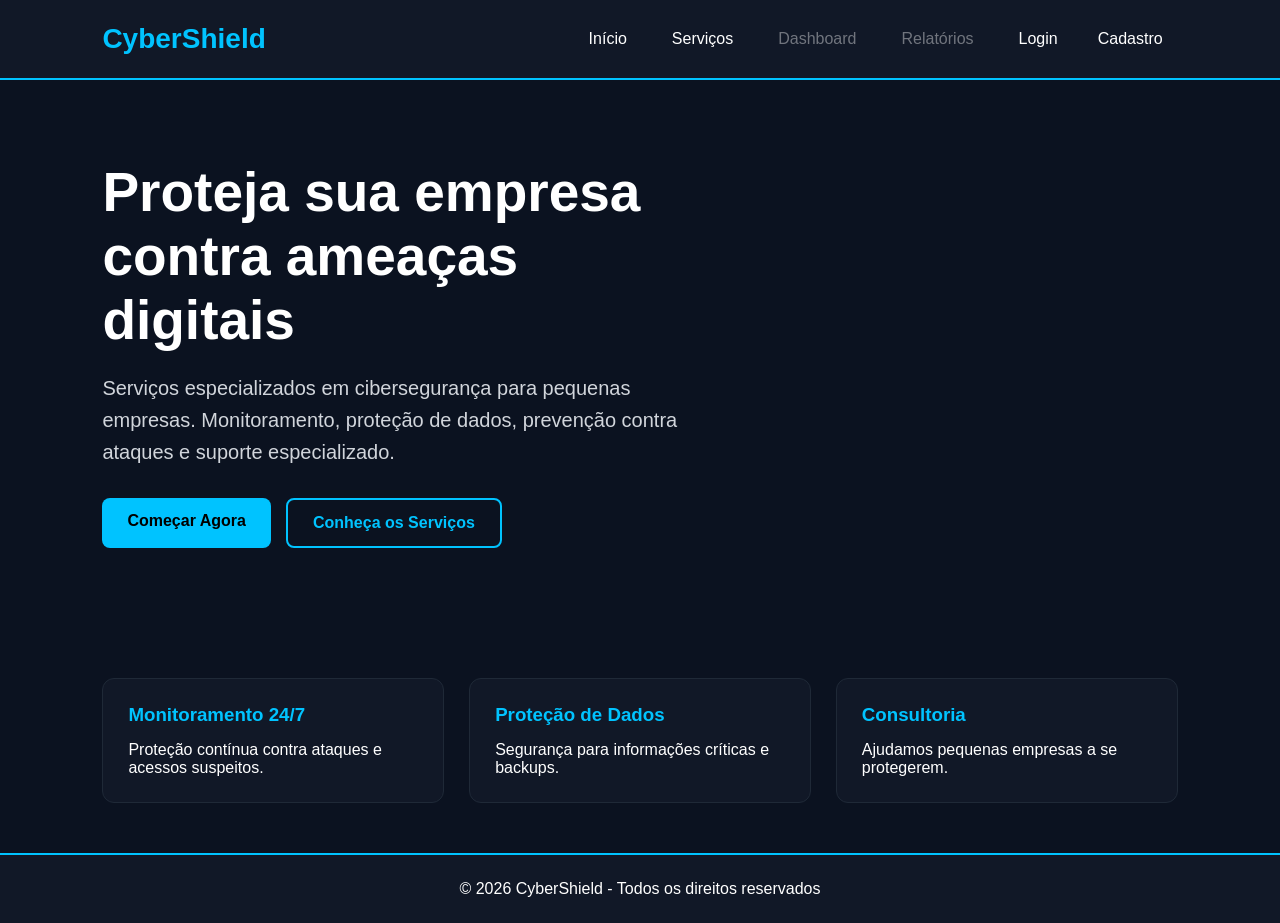
==== Projeto Faculdade/index.html @ 404c3604 "Add files via upload" ====
<!DOCTYPE html>
<html lang="pt-BR">
<head>
<meta charset="UTF-8">
<meta name="viewport" content="width=device-width, initial-scale=1.0">
<title>CyberShield - Segurança Digital para Pequenas Empresas</title>

<style>
*{
margin:0;
padding:0;
box-sizing:border-box;
font-family:Arial, sans-serif;
}

body{
background:#0b1220;
color:white;
min-height:100vh;
display:flex;
flex-direction:column;
}

header{
background:#111827;
padding:20px 8%;
display:flex;
justify-content:space-between;
align-items:center;
border-bottom:2px solid #00c3ff;
}

.logo{
font-size:28px;
font-weight:bold;
color:#00c3ff;
}

nav{
display:flex;
gap:15px;
align-items:center;
flex-wrap:wrap;
}

nav a{
text-decoration:none;
color:white;
padding:10px 15px;
border-radius:6px;
transition:.3s;
}

nav a:hover{
background:#1f2937;
}

.disabled{
opacity:.4;
pointer-events:none;
cursor:not-allowed;
}

.hero{
padding:80px 8%;
display:flex;
justify-content:space-between;
align-items:center;
flex-wrap:wrap;
gap:40px;
}

.hero-text{
max-width:600px;
}

.hero h1{
font-size:55px;
margin-bottom:20px;
}

.hero p{
font-size:20px;
line-height:1.6;
color:#d1d5db;
}

.buttons{
margin-top:30px;
display:flex;
gap:15px;
flex-wrap:wrap;
}

.btn{
padding:14px 25px;
border:none;
border-radius:8px;
cursor:pointer;
font-size:16px;
font-weight:bold;
text-decoration:none;
transition:.3s;
}

.primary{
background:#00c3ff;
color:black;
}

.primary:hover{
transform:translateY(-3px);
}

.secondary{
border:2px solid #00c3ff;
color:#00c3ff;
}

.card-area{
padding:50px 8%;
display:grid;
grid-template-columns:repeat(auto-fit,minmax(250px,1fr));
gap:25px;
}

.card{
background:#111827;
padding:25px;
border-radius:12px;
border:1px solid #1f2937;
}

.card h3{
margin-bottom:15px;
color:#00c3ff;
}

footer{
margin-top:auto;
background:#111827;
padding:25px;
text-align:center;
border-top:2px solid #00c3ff;
}

.user-area{
display:flex;
gap:10px;
align-items:center;
}

.hidden{
display:none;
}
</style>

</head>
<body>

<header>

<div class="logo">
CyberShield
</div>

<nav>

<a href="index.html">Início</a>

<a href="servicos.html">Serviços</a>

<a href="dashboard.html" class="restricted">
Dashboard</a>

<a href="relatorios.html" class="restricted">
Relatórios
</a>

<div class="user-area">

<a href="login.html" id="loginBtn">
Login
</a>

<a href="cadastro.html" id="cadastroBtn">
Cadastro
</a>

<a href="conta.html"
id="contaBtn"
class="hidden">
Conta
</a>

</div>

</nav>

</header>


<section class="hero">

<div class="hero-text">

<h1>
Proteja sua empresa contra ameaças digitais
</h1>

<p>
Serviços especializados em cibersegurança para pequenas empresas.
Monitoramento, proteção de dados, prevenção contra ataques e suporte especializado.
</p>

<div class="buttons">

<a class="btn primary"
href="cadastro.html">
Começar Agora
</a>

<a class="btn secondary"
href="servicos.html">
Conheça os Serviços
</a>

</div>

</div>

</section>


<section class="card-area">

<div class="card">
<h3>Monitoramento 24/7</h3>
<p>
Proteção contínua contra ataques e acessos suspeitos.
</p>
</div>

<div class="card">
<h3>Proteção de Dados</h3>
<p>
Segurança para informações críticas e backups.
</p>
</div>

<div class="card">
<h3>Consultoria</h3>
<p>
Ajudamos pequenas empresas a se protegerem.
</p>
</div>

</section>


<footer>

<p>
© 2026 CyberShield - Todos os direitos reservados
</p>

</footer>


<script>

const usuarioLogado =
localStorage.getItem("usuarioLogado");

const loginBtn =
document.getElementById("loginBtn");

const cadastroBtn =
document.getElementById("cadastroBtn");

const contaBtn =
document.getElementById("contaBtn");

const restrictedLinks =
document.querySelectorAll(".restricted");

if(usuarioLogado){

loginBtn.classList.add("hidden");
cadastroBtn.classList.add("hidden");

contaBtn.classList.remove("hidden");

restrictedLinks.forEach(link=>{
link.classList.remove("disabled");
});

}else{

restrictedLinks.forEach(link=>{
link.classList.add("disabled");
});

}

</script>

</body>
</html>
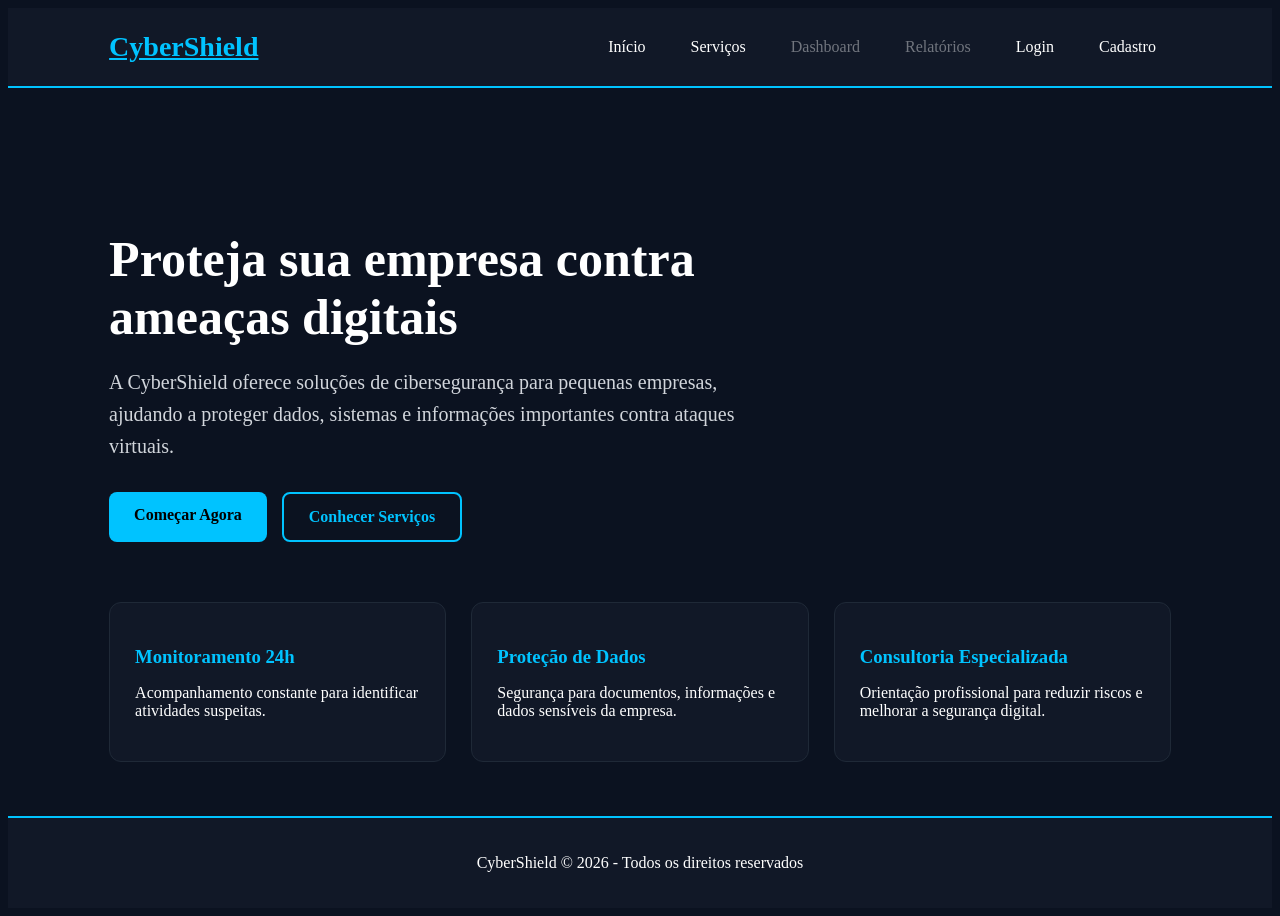
==== commit ab82b4ab: "Add files via upload" ====
--- a/Projeto Faculdade/index.html
+++ b/Projeto Faculdade/index.html
@@ -1,309 +1,195 @@
 <!DOCTYPE html>
 <html lang="pt-BR">
+
 <head>
-<meta charset="UTF-8">
-<meta name="viewport" content="width=device-width, initial-scale=1.0">
-<title>CyberShield - Segurança Digital para Pequenas Empresas</title>
 
-<style>
-*{
-margin:0;
-padding:0;
-box-sizing:border-box;
-font-family:Arial, sans-serif;
-}
+    <meta charset="UTF-8">
+    <meta name="viewport" content="width=device-width, initial-scale=1.0">
 
-body{
-background:#0b1220;
-color:white;
-min-height:100vh;
-display:flex;
-flex-direction:column;
-}
+    <title>CyberShield - Início</title>
 
-header{
-background:#111827;
-padding:20px 8%;
-display:flex;
-justify-content:space-between;
-align-items:center;
-border-bottom:2px solid #00c3ff;
-}
-
-.logo{
-font-size:28px;
-font-weight:bold;
-color:#00c3ff;
-}
-
-nav{
-display:flex;
-gap:15px;
-align-items:center;
-flex-wrap:wrap;
-}
-
-nav a{
-text-decoration:none;
-color:white;
-padding:10px 15px;
-border-radius:6px;
-transition:.3s;
-}
-
-nav a:hover{
-background:#1f2937;
-}
-
-.disabled{
-opacity:.4;
-pointer-events:none;
-cursor:not-allowed;
-}
-
-.hero{
-padding:80px 8%;
-display:flex;
-justify-content:space-between;
-align-items:center;
-flex-wrap:wrap;
-gap:40px;
-}
-
-.hero-text{
-max-width:600px;
-}
-
-.hero h1{
-font-size:55px;
-margin-bottom:20px;
-}
-
-.hero p{
-font-size:20px;
-line-height:1.6;
-color:#d1d5db;
-}
-
-.buttons{
-margin-top:30px;
-display:flex;
-gap:15px;
-flex-wrap:wrap;
-}
-
-.btn{
-padding:14px 25px;
-border:none;
-border-radius:8px;
-cursor:pointer;
-font-size:16px;
-font-weight:bold;
-text-decoration:none;
-transition:.3s;
-}
-
-.primary{
-background:#00c3ff;
-color:black;
-}
-
-.primary:hover{
-transform:translateY(-3px);
-}
-
-.secondary{
-border:2px solid #00c3ff;
-color:#00c3ff;
-}
-
-.card-area{
-padding:50px 8%;
-display:grid;
-grid-template-columns:repeat(auto-fit,minmax(250px,1fr));
-gap:25px;
-}
-
-.card{
-background:#111827;
-padding:25px;
-border-radius:12px;
-border:1px solid #1f2937;
-}
-
-.card h3{
-margin-bottom:15px;
-color:#00c3ff;
-}
-
-footer{
-margin-top:auto;
-background:#111827;
-padding:25px;
-text-align:center;
-border-top:2px solid #00c3ff;
-}
-
-.user-area{
-display:flex;
-gap:10px;
-align-items:center;
-}
-
-.hidden{
-display:none;
-}
-</style>
+    <!-- Arquivo de estilos compartilhado -->
+    <link rel="stylesheet" href="style.css">
 
 </head>
+
 <body>
 
-<header>
+    <!-- Cabeçalho do site -->
+    <header>
 
-<div class="logo">
-CyberShield
-</div>
+        <!-- A logo sempre retorna para a página inicial -->
+        <a href="index.html" class="logo">
+            CyberShield
+        </a>
 
-<nav>
+        <!-- Menu de navegação -->
+        <nav>
 
-<a href="index.html">Início</a>
+            <a href="index.html">Início</a>
 
-<a href="servicos.html">Serviços</a>
+            <a href="servicos.html">Serviços</a>
 
-<a href="dashboard.html" class="restricted">
-Dashboard</a>
+            <!-- Páginas disponíveis apenas para usuários logados -->
+            <a href="dashboard.html" class="restricted">
+                Dashboard
+            </a>
 
-<a href="relatorios.html" class="restricted">
-Relatórios
-</a>
+            <a href="relatorios.html" class="restricted">
+                Relatórios
+            </a>
 
-<div class="user-area">
+            <!-- Botões de acesso -->
+            <a href="login.html" id="loginBtn">
+                Login
+            </a>
 
-<a href="login.html" id="loginBtn">
-Login
-</a>
+            <a href="cadastro.html" id="cadastroBtn">
+                Cadastro
+            </a>
 
-<a href="cadastro.html" id="cadastroBtn">
-Cadastro
-</a>
+            <!-- Aparece somente quando o usuário estiver logado -->
+            <a href="conta.html" id="contaBtn" class="hidden">
+                Conta
+            </a>
 
-<a href="conta.html"
-id="contaBtn"
-class="hidden">
-Conta
-</a>
+        </nav>
 
-</div>
+    </header>
 
-</nav>
+    <!-- Conteúdo principal -->
+    <main>
 
-</header>
+        <!-- Apresentação da empresa -->
+        <section class="hero">
 
+            <div class="hero-text">
 
-<section class="hero">
+                <h1>
+                    Proteja sua empresa contra ameaças digitais
+                </h1>
 
-<div class="hero-text">
+                <p>
+                    A CyberShield oferece soluções de cibersegurança para pequenas empresas,
+                    ajudando a proteger dados, sistemas e informações importantes contra
+                    ataques virtuais.
+                </p>
 
-<h1>
-Proteja sua empresa contra ameaças digitais
-</h1>
+                <div class="buttons">
 
-<p>
-Serviços especializados em cibersegurança para pequenas empresas.
-Monitoramento, proteção de dados, prevenção contra ataques e suporte especializado.
-</p>
+                    <a href="cadastro.html" class="btn primary">
+                        Começar Agora
+                    </a>
 
-<div class="buttons">
+                    <a href="servicos.html" class="btn secondary">
+                        Conhecer Serviços
+                    </a>
 
-<a class="btn primary"
-href="cadastro.html">
-Começar Agora
-</a>
+                </div>
 
-<a class="btn secondary"
-href="servicos.html">
-Conheça os Serviços
-</a>
+            </div>
 
-</div>
+        </section>
 
-</div>
+        <!-- Principais vantagens -->
+        <section class="card-area">
 
-</section>
+            <div class="card">
 
+                <h3>
+                    Monitoramento 24h
+                </h3>
 
-<section class="card-area">
+                <p>
+                    Acompanhamento constante para identificar atividades suspeitas.
+                </p>
 
-<div class="card">
-<h3>Monitoramento 24/7</h3>
-<p>
-Proteção contínua contra ataques e acessos suspeitos.
-</p>
-</div>
+            </div>
 
-<div class="card">
-<h3>Proteção de Dados</h3>
-<p>
-Segurança para informações críticas e backups.
-</p>
-</div>
+            <div class="card">
 
-<div class="card">
-<h3>Consultoria</h3>
-<p>
-Ajudamos pequenas empresas a se protegerem.
-</p>
-</div>
+                <h3>
+                    Proteção de Dados
+                </h3>
 
-</section>
+                <p>
+                    Segurança para documentos, informações e dados sensíveis da empresa.
+                </p>
 
+            </div>
 
-<footer>
+            <div class="card">
 
-<p>
-© 2026 CyberShield - Todos os direitos reservados
-</p>
+                <h3>
+                    Consultoria Especializada
+                </h3>
 
-</footer>
+                <p>
+                    Orientação profissional para reduzir riscos e melhorar a segurança digital.
+                </p>
 
+            </div>
 
-<script>
+        </section>
 
-const usuarioLogado =
-localStorage.getItem("usuarioLogado");
+    </main>
 
-const loginBtn =
-document.getElementById("loginBtn");
+    <!-- Rodapé -->
+    <footer>
 
-const cadastroBtn =
-document.getElementById("cadastroBtn");
+        <p>
+            CyberShield © 2026 - Todos os direitos reservados
+        </p>
 
-const contaBtn =
-document.getElementById("contaBtn");
+    </footer>
 
-const restrictedLinks =
-document.querySelectorAll(".restricted");
+    <script>
 
-if(usuarioLogado){
+        // Verifica se existe um usuário logado
+        const usuarioLogado =
+            localStorage.getItem("usuarioLogado");
 
-loginBtn.classList.add("hidden");
-cadastroBtn.classList.add("hidden");
+        const loginBtn =
+            document.getElementById("loginBtn");
 
-contaBtn.classList.remove("hidden");
+        const cadastroBtn =
+            document.getElementById("cadastroBtn");
 
-restrictedLinks.forEach(link=>{
-link.classList.remove("disabled");
-});
+        const contaBtn =
+            document.getElementById("contaBtn");
 
-}else{
+        const restrictedLinks =
+            document.querySelectorAll(".restricted");
 
-restrictedLinks.forEach(link=>{
-link.classList.add("disabled");
-});
+        // Se existir sessão ativa
+        if (usuarioLogado) {
 
-}
+            loginBtn.classList.add("hidden");
+            cadastroBtn.classList.add("hidden");
 
-</script>
+            contaBtn.classList.remove("hidden");
+
+            restrictedLinks.forEach(link => {
+
+                link.classList.remove("disabled");
+
+            });
+
+        }
+
+        // Se for visitante
+        else {
+
+            restrictedLinks.forEach(link => {
+
+                link.classList.add("disabled");
+
+            });
+
+        }
+
+    </script>
 
 </body>
+
 </html>
--- a/Projeto Faculdade/style.css
+++ b/Projeto Faculdade/style.css
@@ -0,0 +1,299 @@
+```/* Remove margens padrão dos elementos */
+*{
+    margin:0;
+    padding:0;
+    box-sizing:border-box;
+    font-family:Arial, Helvetica, sans-serif;
+}
+
+/* Configurações gerais da página */
+body{
+    background:#0b1220;
+    color:white;
+    min-height:100vh;
+    display:flex;
+    flex-direction:column;
+}
+
+/* Cabeçalho presente em todas as páginas */
+header{
+    background:#111827;
+    border-bottom:2px solid #00c3ff;
+    padding:20px 8%;
+    display:flex;
+    justify-content:space-between;
+    align-items:center;
+    flex-wrap:wrap;
+    gap:15px;
+}
+
+/* Nome da empresa */
+.logo{
+    font-size:28px;
+    font-weight:bold;
+    color:#00c3ff;
+}
+
+/* Área dos links de navegação */
+nav{
+    display:flex;
+    gap:15px;
+    flex-wrap:wrap;
+}
+
+/* Aparência dos links */
+nav a{
+    color:white;
+    text-decoration:none;
+    padding:10px 15px;
+    border-radius:6px;
+    transition:0.3s;
+}
+
+/* Efeito ao passar o mouse */
+nav a:hover{
+    background:#1f2937;
+}
+
+/* Utilizado para páginas bloqueadas para visitantes */
+.disabled{
+    opacity:0.4;
+    pointer-events:none;
+    cursor:not-allowed;
+}
+
+/* Área principal da página */
+main{
+    flex:1;
+    padding:40px 8%;
+}
+
+/* Seção principal da página inicial */
+.hero{
+    display:flex;
+    justify-content:space-between;
+    align-items:center;
+    flex-wrap:wrap;
+    gap:40px;
+    padding:60px 0;
+}
+
+/* Limita o tamanho do texto principal */
+.hero-text{
+    max-width:650px;
+}
+
+/* Título principal */
+.hero h1{
+    font-size:50px;
+    margin-bottom:20px;
+}
+
+/* Texto de apresentação */
+.hero p{
+    font-size:20px;
+    line-height:1.6;
+    color:#d1d5db;
+}
+
+/* Área dos botões */
+.buttons{
+    display:flex;
+    gap:15px;
+    flex-wrap:wrap;
+    margin-top:30px;
+}
+
+/* Estilo base dos botões */
+.btn{
+    text-decoration:none;
+    padding:14px 25px;
+    border-radius:8px;
+    font-weight:bold;
+    transition:0.3s;
+}
+
+/* Botão principal */
+.primary{
+    background:#00c3ff;
+    color:black;
+}
+
+/* Pequena animação ao passar o mouse */
+.primary:hover{
+    transform:translateY(-3px);
+}
+
+/* Botão secundário */
+.secondary{
+    border:2px solid #00c3ff;
+    color:#00c3ff;
+}
+
+/* Área onde ficam os cards */
+.card-area{
+    display:grid;
+    grid-template-columns:repeat(auto-fit,minmax(250px,1fr));
+    gap:25px;
+}
+
+/* Card utilizado para apresentar serviços */
+.card{
+    background:#111827;
+    border:1px solid #1f2937;
+    border-radius:12px;
+    padding:25px;
+}
+
+/* Título dos cards */
+.card h3{
+    color:#00c3ff;
+    margin-bottom:15px;
+}
+
+/* Centraliza formulários na tela */
+.form-container{
+    display:flex;
+    justify-content:center;
+    align-items:center;
+}
+
+/* Aparência geral dos formulários */
+form{
+    width:100%;
+    max-width:700px;
+    background:#111827;
+    padding:30px;
+    border-radius:12px;
+    display:grid;
+    gap:12px;
+}
+
+/* Título dos formulários */
+form h1{
+    margin-bottom:10px;
+}
+
+/* Campos de entrada */
+input{
+    padding:12px;
+    border:none;
+    border-radius:8px;
+    outline:none;
+}
+
+/* Botões dos formulários */
+button{
+    padding:14px;
+    border:none;
+    border-radius:8px;
+    background:#00c3ff;
+    color:black;
+    font-weight:bold;
+    cursor:pointer;
+}
+
+/* Mensagens de erro */
+.erro{
+    color:#ff6b6b;
+}
+
+/* Texto indicando sucesso */
+.valido{
+    color:#66ff99;
+}
+
+/* Texto indicando erro */
+.invalido{
+    color:#ff6b6b;
+}
+
+/* Mensagens pequenas abaixo dos campos */
+small{
+    font-size:13px;
+}
+
+/* Borda verde para campo válido */
+.inputValido{
+    outline:2px solid #66ff99;
+}
+
+/* Borda vermelha para campo inválido */
+.inputErro{
+    outline:2px solid #ff6b6b;
+}
+
+/* Esconde elementos quando necessário */
+.hidden{
+    display:none;
+}
+
+/* Rodapé do site */
+footer{
+    background:#111827;
+    border-top:2px solid #00c3ff;
+    text-align:center;
+    padding:20px;
+}
+
+/* Ajustes para celular e telas menores */
+@media(max-width:768px){
+
+    header{
+        justify-content:center;
+    }
+
+    nav{
+        justify-content:center;
+    }
+
+    .hero{
+        justify-content:center;
+        text-align:center;
+    }
+
+    .hero h1{
+        font-size:38px;
+    }
+
+    .buttons{
+        justify-content:center;
+    }
+
+}
+
+.account-actions{
+    display:grid;
+    gap:12px;
+    margin-top:15px;
+}
+
+.action-panel{
+    display:none;
+    background:#1f2937;
+    padding:20px;
+    border-radius:10px;
+}
+
+.action-panel.active{
+    display:grid;
+    gap:12px;
+}
+
+.warning-btn{
+    background:#f59e0b;
+    color:black;
+}
+
+.danger-btn{
+    background:#dc2626;
+    color:white;
+}
+
+.delete-timer{
+    font-size:32px;
+    font-weight:bold;
+    text-align:center;
+    color:#ff6b6b;
+    margin:10px 0;
+}
